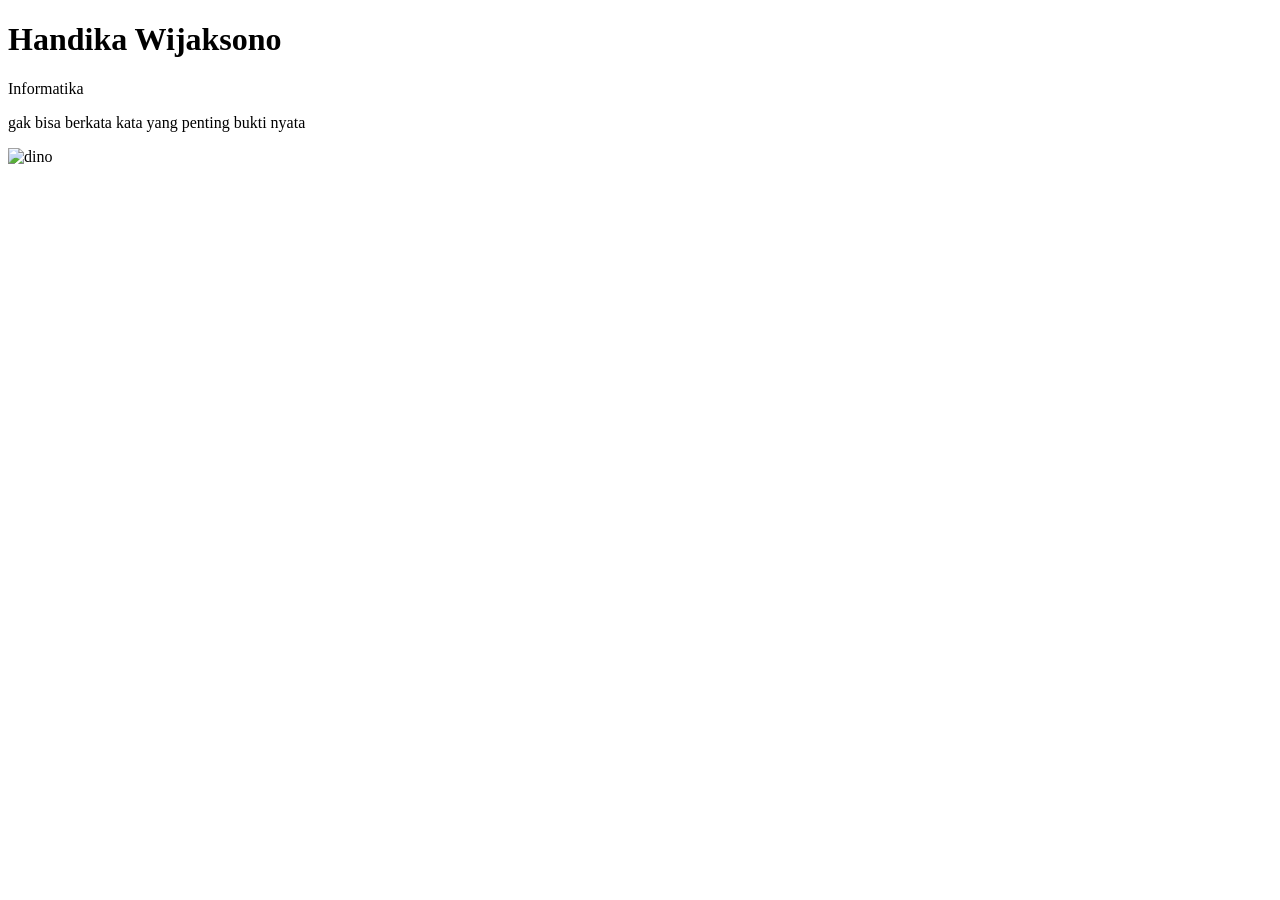
==== index.html @ 35e359f8 "ubah nama" ====
<!DOCTYPE html>
<html lang="en">
<head>
    <meta charset="UTF-8">
    <meta name="viewport" content="width=device-width, initial-scale=1.0">
    <title>praktikum1</title>
</head>
<body>
    <h1> Handika Wijaksono</h1>
    <p>Informatika</p>
    <div>
        <p>gak bisa berkata kata yang penting bukti nyata</p>
        <img src="https://chrome-dino.co/wp-content/uploads/2022/10/chrome-dino-logo.png" alt="dino">    

</body>
</html>
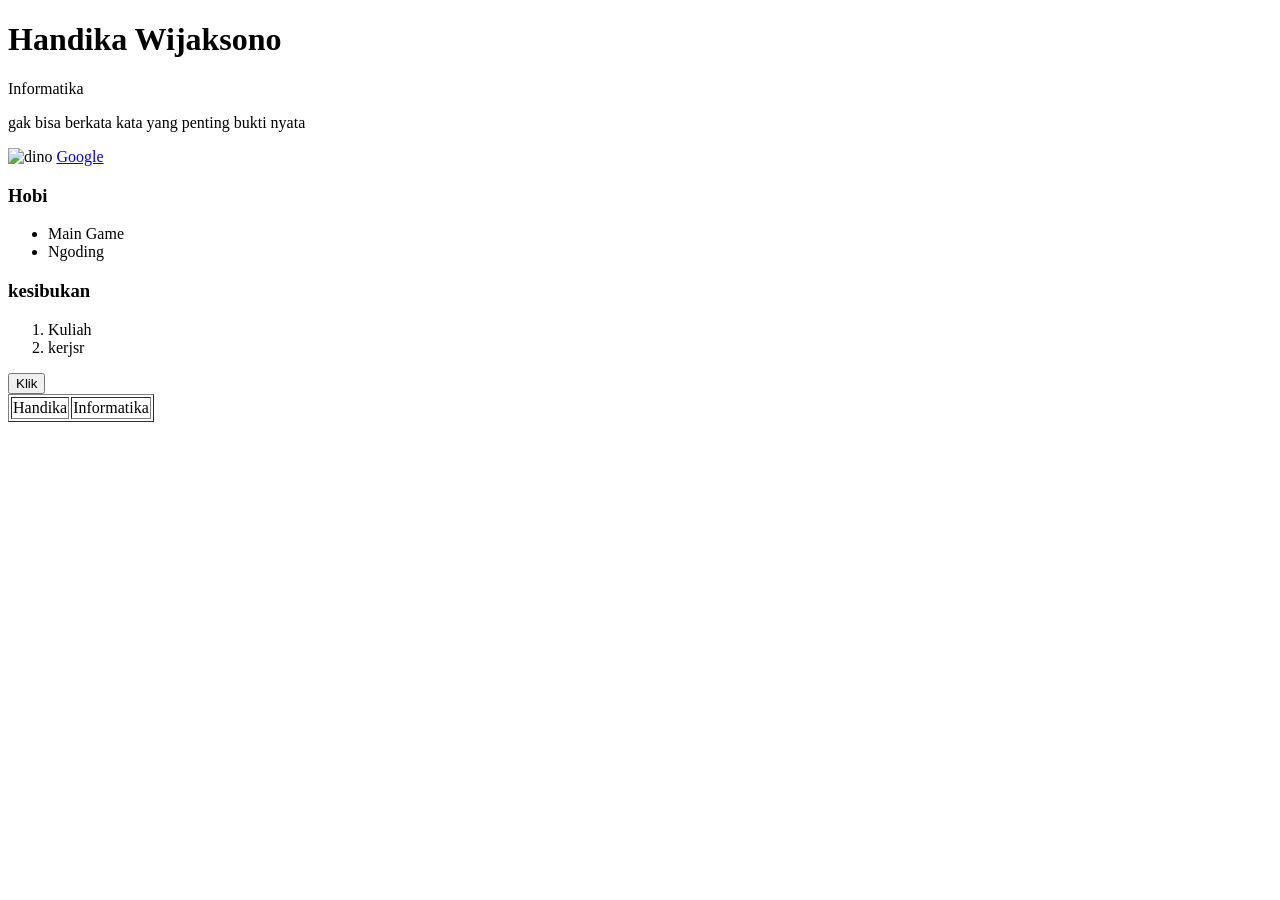
==== commit 7a80e9bd: "Update index.html" ====
--- a/index.html
+++ b/index.html
@@ -10,7 +10,31 @@
     <p>Informatika</p>
     <div>
         <p>gak bisa berkata kata yang penting bukti nyata</p>
-        <img src="https://chrome-dino.co/wp-content/uploads/2022/10/chrome-dino-logo.png" alt="dino">    
+        <img src="https://chrome-dino.co/wp-content/uploads/2022/10/chrome-dino-logo.png" alt="dino"> 
+
+         <a href="https://www.google.com">Google</a> 
+
+    <h3>Hobi</h3>
+    <ul> 
+        <li>Main Game</li> 
+        <li>Ngoding</li>
+    </ul>
+
+    <h3>kesibukan</h3>
+    <ol> 
+        <li>Kuliah</li>
+        <li>kerjsr</li>
+    </ol>
+
+    <button>Klik</button> 
+
+    <table border="1"> 
+            <td>Handika</td>
+            <td>Informatika</td>
+        </tr>
+    </table>
+
+</div>   
 
 </body>
 </html>
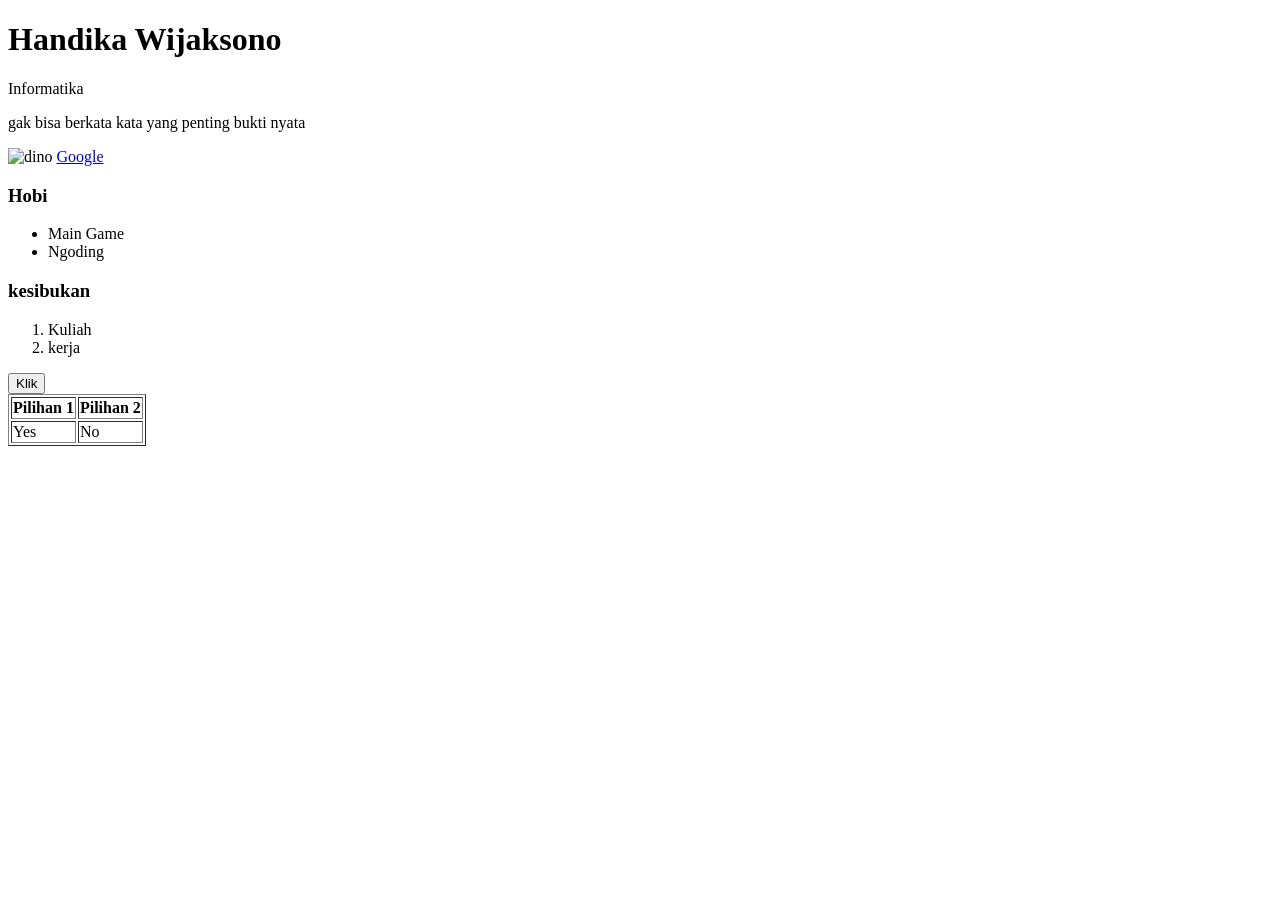
==== commit 67337f0e: "update coding" ====
--- a/index.html
+++ b/index.html
@@ -23,14 +23,19 @@
     <h3>kesibukan</h3>
     <ol> 
         <li>Kuliah</li>
-        <li>kerjsr</li>
+        <li>kerja</li>
     </ol>
 
     <button>Klik</button> 
 
-    <table border="1"> 
-            <td>Handika</td>
-            <td>Informatika</td>
+    <table border="1">
+        <tr>
+            <th>Pilihan 1</th>
+            <th>Pilihan 2</th>
+        </tr>
+        <tr>
+            <td>Yes</td>
+            <td>No</td>
         </tr>
     </table>
 
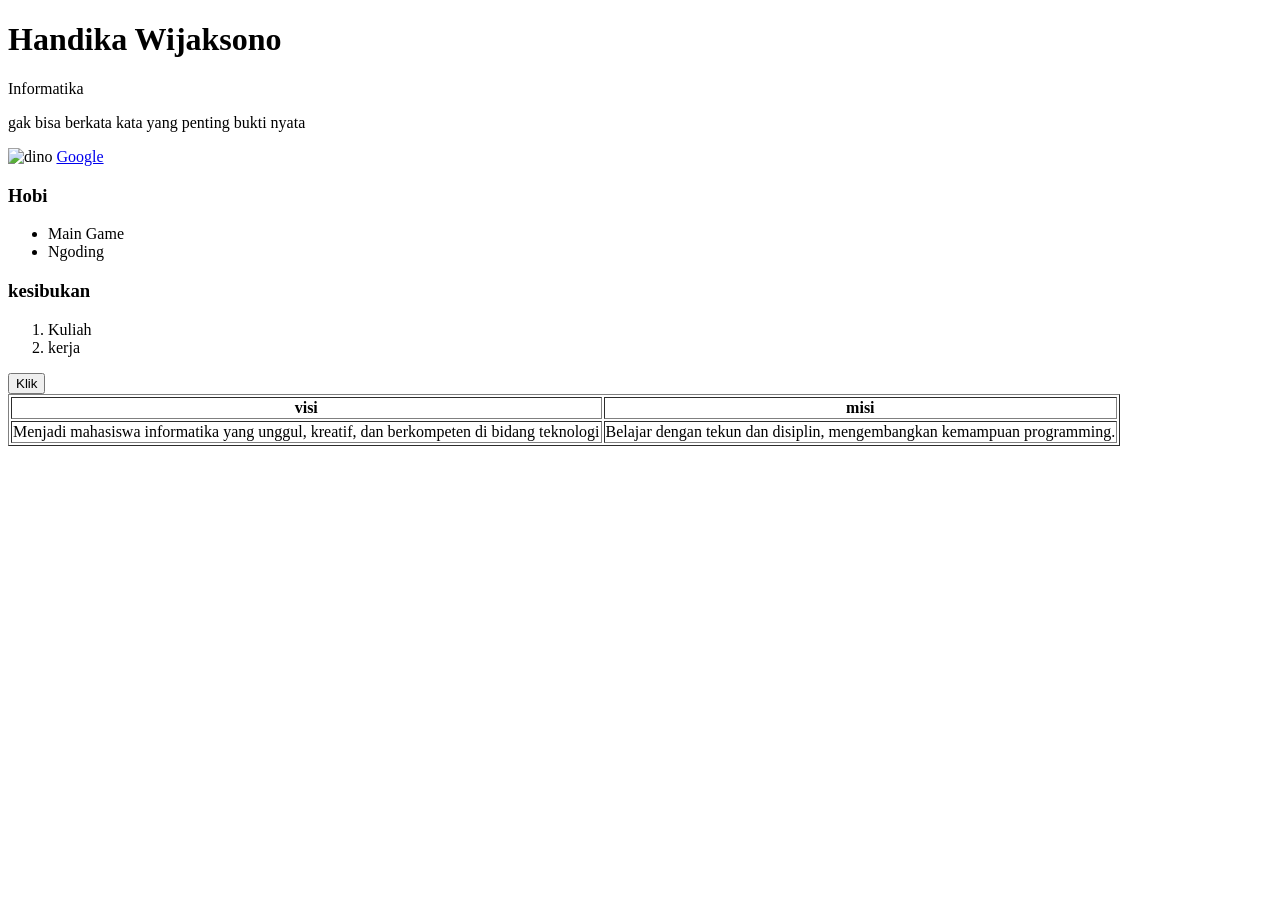
==== commit 17ecf57e: "update" ====
--- a/index.html
+++ b/index.html
@@ -30,12 +30,12 @@
 
     <table border="1">
         <tr>
-            <th>Pilihan 1</th>
-            <th>Pilihan 2</th>
+            <th>visi</th>
+            <th>misi</th>
         </tr>
         <tr>
-            <td>Yes</td>
-            <td>No</td>
+            <td>Menjadi mahasiswa informatika yang unggul, kreatif, dan berkompeten di bidang teknologi</td>
+            <td>Belajar dengan tekun dan disiplin, mengembangkan kemampuan programming.</td>
         </tr>
     </table>
 
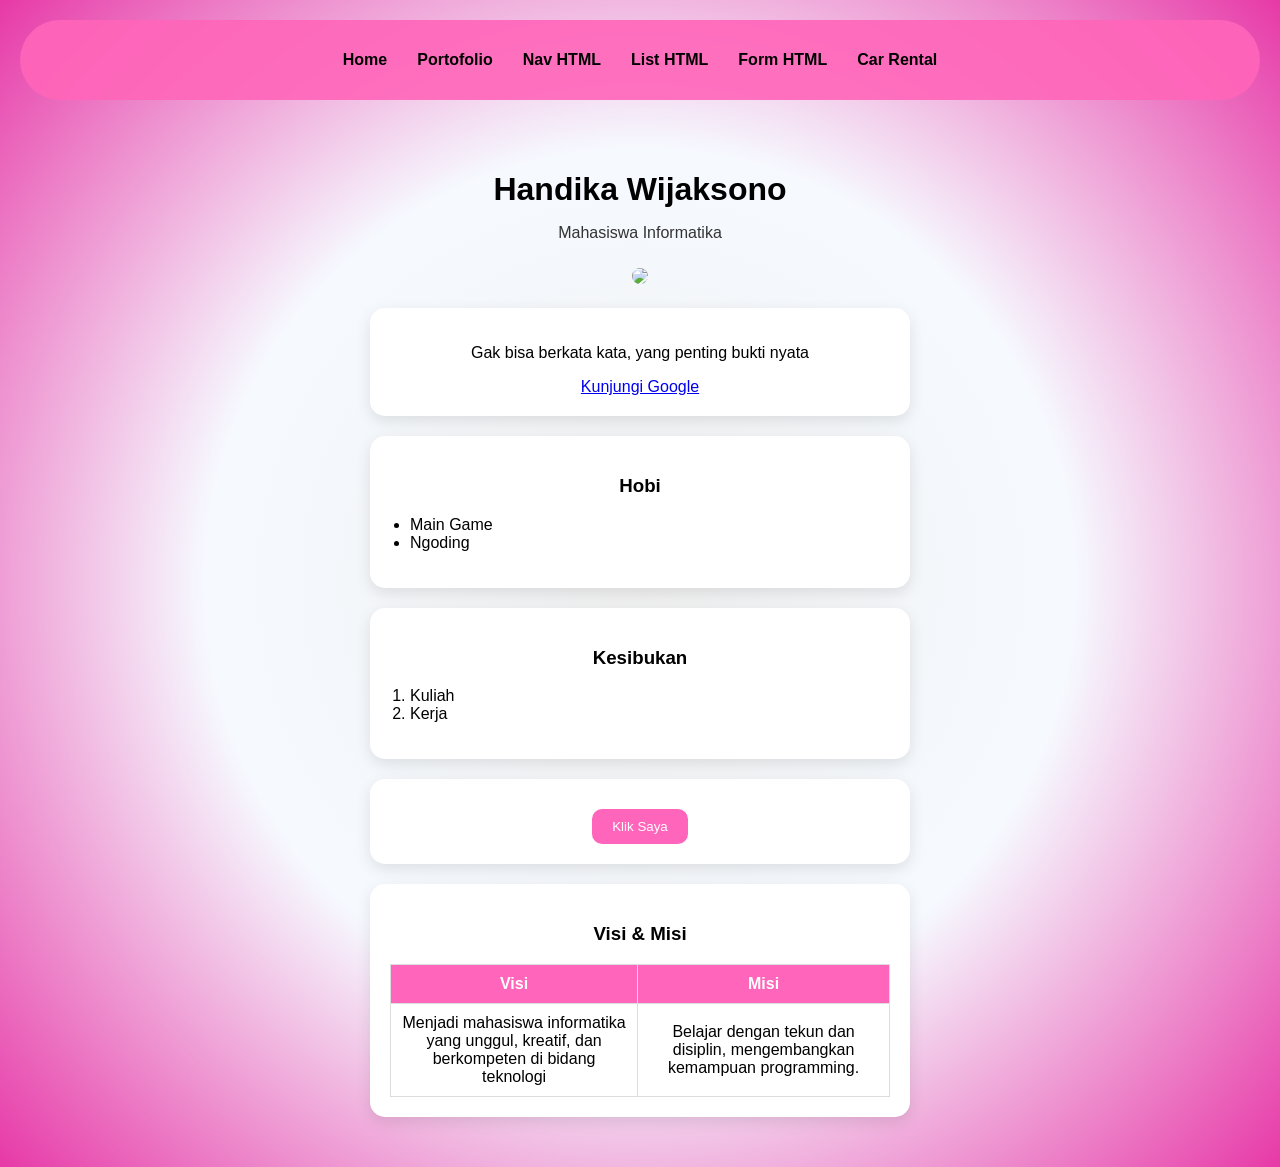
==== commit 27b14ef9: "update indek.html dan tambah folder carrental dan file index dan css" ====
--- a/index.html
+++ b/index.html
@@ -1,45 +1,187 @@
 <!DOCTYPE html>
 <html lang="en">
 <head>
-    <meta charset="UTF-8">
-    <meta name="viewport" content="width=device-width, initial-scale=1.0">
-    <title>praktikum1</title>
+<meta charset="UTF-8">
+<meta name="viewport" content="width=device-width, initial-scale=1.0">
+<title>Portfolio Handika</title>
+
+<style>
+
+
+body {
+    margin: 0;
+    font-family: Arial, sans-serif;
+    background: radial-gradient(circle at center, #f0f0f0 0%, #f6faff 50%, #e739a7 100%);
+}
+
+
+.header {
+    display: flex;
+    justify-content: center;
+    background: rgba(255, 101, 186, 0.9);
+    padding: 15px;
+    border-radius: 50px;
+    margin: 20px;
+}
+
+.navigasi ul {
+    display: flex;
+    list-style: none;
+    gap: 30px;
+    padding: 0;
+}
+
+.navigasi a {
+    text-decoration: none;
+    color: black;
+    font-weight: bold;
+    transition: 0.3s;
+}
+
+.navigasi a:hover {
+    color: white;
+}
+
+.container {
+    text-align: center;
+    padding: 30px;
+}
+
+
+.profile img {
+    width: 150px;
+    border-radius: 50%;
+    margin-top: 10px;
+}
+
+.profile h1 {
+    margin-bottom: 5px;
+}
+
+.profile p {
+    color: #333;
+}
+
+
+.card {
+    background: white;
+    padding: 20px;
+    margin: 20px auto;
+    width: 80%;
+    max-width: 500px;
+    border-radius: 15px;
+    box-shadow: 0 5px 15px rgba(0,0,0,0.1);
+}
+
+ul, ol {
+    text-align: left;
+    padding-left: 20px;
+}
+
+
+button {
+    padding: 10px 20px;
+    border: none;
+    background: #ff65ba;
+    color: white;
+    border-radius: 10px;
+    cursor: pointer;
+    margin-top: 10px;
+}
+
+button:hover {
+    background: #e739a7;
+}
+
+
+table {
+    width: 100%;
+    border-collapse: collapse;
+    margin-top: 10px;
+}
+
+th {
+    background: #ff65ba;
+    color: white;
+}
+
+td, th {
+    padding: 10px;
+    border: 1px solid #ddd;
+}
+
+</style>
 </head>
+
 <body>
-    <h1> Handika Wijaksono</h1>
-    <p>Informatika</p>
-    <div>
-        <p>gak bisa berkata kata yang penting bukti nyata</p>
-        <img src="https://chrome-dino.co/wp-content/uploads/2022/10/chrome-dino-logo.png" alt="dino"> 
 
-         <a href="https://www.google.com">Google</a> 
 
-    <h3>Hobi</h3>
-    <ul> 
-        <li>Main Game</li> 
-        <li>Ngoding</li>
-    </ul>
+<header class="header">
+    <nav class="navigasi">
+        <ul>
+            <li><a href="#">Home</a></li>
+            <li><a href="#">Portofolio</a></li>
+            <li><a href="#">Nav HTML</a></li>
+            <li><a href="#">List HTML</a></li>
+            <li><a href="#">Form HTML</a></li>
+            <li><a href="CarRental/index.html">Car Rental</a></li>
+        </ul>
+    </nav>
+</header>
 
-    <h3>kesibukan</h3>
-    <ol> 
-        <li>Kuliah</li>
-        <li>kerja</li>
-    </ol>
 
-    <button>Klik</button> 
+<div class="container">
 
-    <table border="1">
-        <tr>
-            <th>visi</th>
-            <th>misi</th>
-        </tr>
-        <tr>
-            <td>Menjadi mahasiswa informatika yang unggul, kreatif, dan berkompeten di bidang teknologi</td>
-            <td>Belajar dengan tekun dan disiplin, mengembangkan kemampuan programming.</td>
-        </tr>
-    </table>
 
-</div>   
+    <div class="profile">
+        <h1>Handika Wijaksono</h1>
+        <p>Mahasiswa Informatika</p>
+        <img src="https://chrome-dino.co/wp-content/uploads/2022/10/chrome-dino-logo.png">
+    </div>
+
+  
+    <div class="card">
+        <p>Gak bisa berkata kata, yang penting bukti nyata </p>
+        <a href="https://www.google.com">Kunjungi Google</a>
+    </div>
+
+    <div class="card">
+        <h3>Hobi</h3>
+        <ul>
+            <li>Main Game</li>
+            <li>Ngoding</li>
+        </ul>
+    </div>
+
+ 
+    <div class="card">
+        <h3>Kesibukan</h3>
+        <ol>
+            <li>Kuliah</li>
+            <li>Kerja</li>
+        </ol>
+    </div>
+
+    
+    <div class="card">
+        <button>Klik Saya</button>
+    </div>
+
+    <div class="card">
+        <h3>Visi & Misi</h3>
+        <table>
+            <tr>
+                <th>Visi</th>
+                <th>Misi</th>
+            </tr>
+            <tr>
+                <td>Menjadi mahasiswa informatika yang unggul, kreatif, dan berkompeten di bidang teknologi</td>
+                <td>Belajar dengan tekun dan disiplin, mengembangkan kemampuan programming.</td>
+            </tr>
+        </table>
+    </div>
+
+</div>
 
 </body>
 </html>
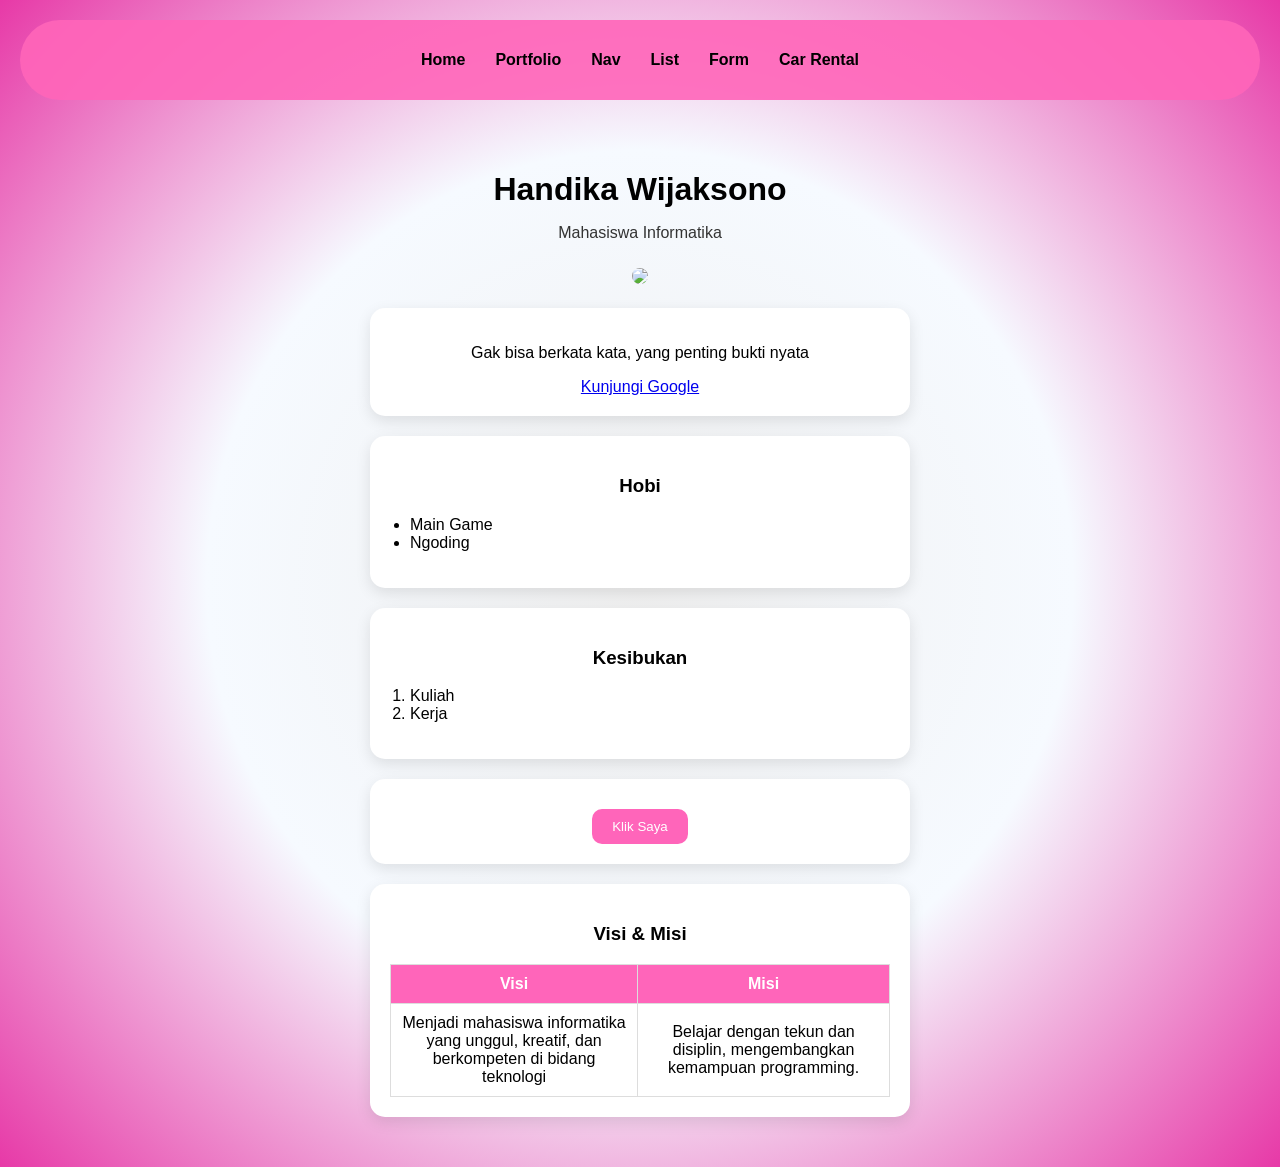
==== commit edce5ce3: "update indek" ====
--- a/index.html
+++ b/index.html
@@ -119,11 +119,11 @@
 <header class="header">
     <nav class="navigasi">
         <ul>
-            <li><a href="#">Home</a></li>
-            <li><a href="#">Portofolio</a></li>
-            <li><a href="#">Nav HTML</a></li>
-            <li><a href="#">List HTML</a></li>
-            <li><a href="#">Form HTML</a></li>
+            <li><a href="index.html">Home</a></li>
+            <li><a href="portfolio.html">Portfolio</a></li>
+            <li><a href="nav.html">Nav</a></li>
+            <li><a href="list.html">List </a></li>
+            <li><a href="form.html">Form</a></li>
             <li><a href="CarRental/index.html">Car Rental</a></li>
         </ul>
     </nav>
